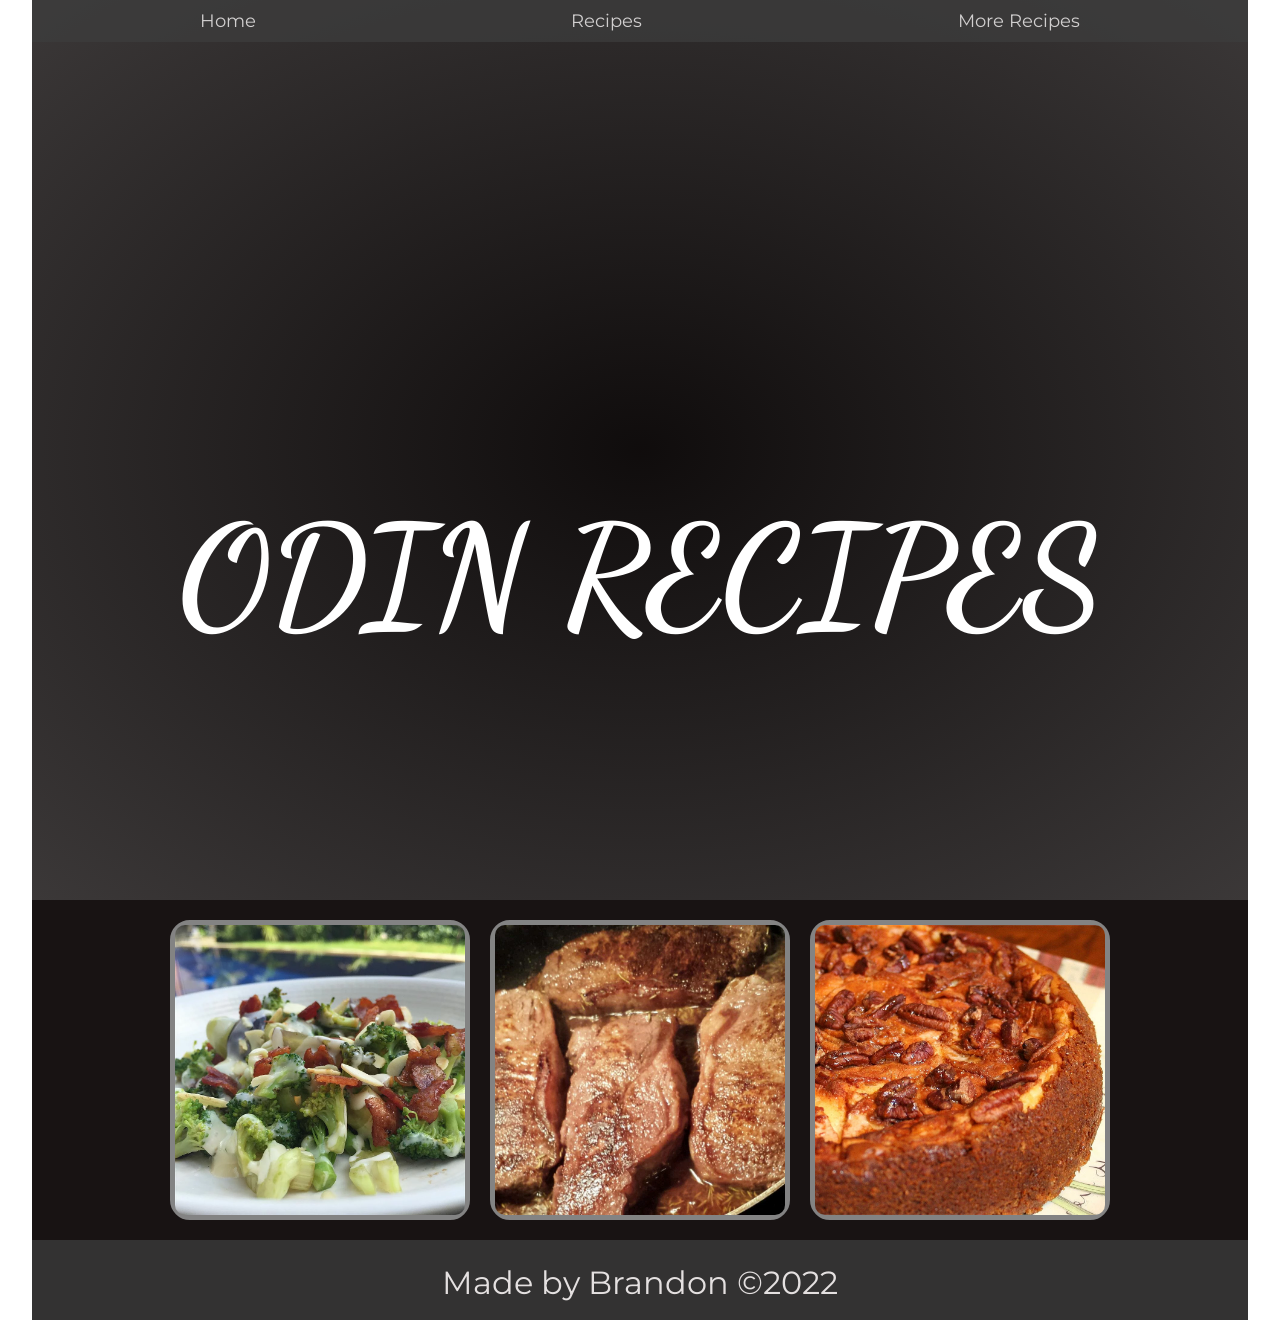
==== index.html @ 87bac6b6 "format changes" ====
<!DOCTYPE html>
<html lang="en">
	<head>
		<meta charset="UTF-8" />
		<meta http-equiv="X-UA-Compatible" content="IE=edge" />
		<meta name="viewport" content="width=device-width, initial-scale=1.0" />
		<title>Brandon's Recipes for the Peckish</title>
		<link rel="stylesheet" href="css/style.css" />
		<link rel="preconnect" href="https://fonts.googleapis.com" />
		<link rel="preconnect" href="https://fonts.gstatic.com" crossorigin />
		<link
			href="https://fonts.googleapis.com/css2?family=Dancing+Script:wght@400;500;600;700&family=Montserrat:ital,wght@0,100;0,200;0,300;0,400;0,500;0,600;0,700;0,800;0,900;1,100;1,200;1,300;1,400;1,500;1,600;1,700;1,800;1,900&family=Pacifico&display=swap"
			rel="stylesheet"
		/>
	</head>

	<body>
		<div class="body-wrapper">
			<header id="header" class="dex-head">
				<nav id="navbar">
					<a href="#header" class="nav-link">Home</a>
					<a href="#recipes" class="nav-link">Recipes</a>
					<a href="https://www.allrecipes.com/" target="_blank" class="nav-link"
						>More Recipes</a
					>
				</nav>
				<h1 class="flashy">Odin Recipes</h1>
			</header>
			<main id="main">
                <section id="recipes">
                    <div class="recipe-div">
                        <div class="rectile">
                            <a href="recipes/salad.html"><img src="img/salad.jpg" alt="brocolli salad" class="tile-img" id="salad"/></a>
                
                        </div>
                        <div class="rectile">
                            <a href="recipes/steak.html"><img src="img/steak.jpg" alt="rosemary steak" class="tile-img" id="steak"/></a>
                            
                                    </div>
                            <div class="rectile">
                                            <a href="recipes/dessert.html"><img src="img/cheesecake.jpg" alt="apple pecan cheesecake" class="tile-img" id="dessert" /></a>
                                           
                                        </div>
                        </div>
                    
                </section>

                <footer class="footer">
                    <p>Made by Brandon &copy;2022</p>
                </footer>

            </main>
		</div>
	</body>
</html>
---- css/style.css ----
html{
    font-size: 10px;
    font-family: 'Montserrat', sans-serif; ;
}

*{
    margin:0;
    padding:0;
    box-sizing: border-box;
}

img{
    display:block;
    max-width: 100%;
}

/* stuff that appears on every page */
.body-wrapper{
    display: flex;
    flex-direction: column;
    width:95%;
    margin: 0 auto;
}



.flashy{
    position: relative;
text-align: center;
    margin-top: 50vh;
    text-transform: uppercase;
color: #ffffff;
    font-size: 11vw;
    font-weight: 800;

    font-family: 'Dancing Script', cursive; 
}



#navbar{
   
    position: relative;
    display: flex;
    justify-content: space-around;
    flex-wrap: wrap;
    padding: 1em 2em;
    gap:20px;
    background-color: rgb(61, 61, 61, 0.75) 

}


.nav-link{
    text-decoration: none;
    color:rgb(209, 207, 207);
    font-size: 1.8em;
}

.nav-link:hover{
    text-decoration: underline;
}


#main{
     position:relative;

background:#181313;
}

#main::before{
     content:"";
    position: absolute;
    top: 0px;
      right: 0px;
      bottom: 0px;
      left: 0px;
 background-image: url(/img/restaurant-449952_1920.jpg);
    background-position: center center;
    background-repeat: no-repeat;
    background-attachment: fixed;
    background-size: cover;
    opacity:0.15;
}

.footer{
    position: relative;
    margin-top: auto;
    text-align: center;
  
    font-size:1.8em;
    padding: 1em 2em;
    background-color: rgb(61, 61, 61, 0.75) ;
    color:rgb(209, 207, 207);
}


h3{
    font-size: 2em;
}

p{
    font-size: 1.8em;
    color: #e4e0e0;
    margin-top: 5px;
}

/* universal styling ends here */

/* homepage-specific styling */

.dex-head{
    position:relative;
    height:100vh;
background:#181313;
}

.dex-head::before{
    content:"";
    position: absolute;
    top: 0px;
      right: 0px;
      bottom: 0px;
      left: 0px;
 background-image: url(/img/White\ Box\ Modern\ Potluck\ Night\ Themed\ Party\ Photo\ Collage.png),radial-gradient(black,grey);
    background-position: center center;
    background-repeat: no-repeat;
    background-attachment: fixed;
    background-size: cover;
    opacity:0.35;
}


.recipe-div{
    position: relative;
    display: flex;
    flex-wrap: wrap;
    padding:2em;
    gap:2em;
    text-align: center;
    justify-content: center;
}

.rectile{
    
    border:5px solid rgb(131, 131, 131);
    width:300px;
border-radius: 20px;
}

.rectile:hover{
    transform: scale(1.05)
}

.tile-img{
  border-radius: 10px;  
}

/* homepage-specific styling ends here */

/* styling universal to recipe pages */
#intro{
    position: relative;
    padding:2em 3em;
   
    
}

.intro-img{
   width:80vw;
   margin: auto;
   margin-top: 20px;
}

#intro{
    margin-top:20px;
}

.skip-link{
    text-decoration: none;
    color: #ddb1b1;

}

.skip-link:hover{
    text-decoration: underline;
    color: #e4e0e0;
}

#recipe{
    position: relative;
    margin-top: 30px;
    padding:4em 2em;
    display: flex;
    gap:2em;
    flex-direction: column;
}

.ingredients, .steps{
    background: white;
    padding:4em 2em;
    border:2px double grey;
    border-radius: 20px;
   margin-top: 20px;
   
   width:80%;
   margin:auto;
}


.ing-list, .step-list{
    font-size: 1.6em;
}

/* recipe-universal styling ends here */


/* salad-page-specific styling starts here */




.salad-head{
       position:relative;
    height:100vh;
background:#181313;
}

.salad-head::before{
    content:"";
    position: absolute;
    top: 0px;
      right: 0px;
      bottom: 0px;
      left: 0px;
 background-image: url(/img/salad.jpg);
    background-position: center center;
    background-repeat: no-repeat;
    background-attachment: fixed;
    background-size: cover;
    opacity:0.35;
}

/* salad styling ends here */

/* steak-specific styling */
.steak-head{
    position:relative;
    height:100vh;
background:#181313;
}

.steak-head::before{
    content:"";
    position: absolute;
    top: 0px;
      right: 0px;
      bottom: 0px;
      left: 0px;
 background-image: url(/img/steak.jpg);
    background-position: center center;
    background-repeat: no-repeat;
    background-attachment: fixed;
    background-size: cover;
    opacity:0.35;
}

/* steak-styling ends here */

/* dessert-specific styling */

.cheese-head{
    position:relative;
    height:100vh;
background:#181313;
}

.cheese-head::before{
    content:"";
    position: absolute;
    top: 0px;
      right: 0px;
      bottom: 0px;
      left: 0px;
 background-image: url(/img/cheesecake.jpg);
    background-position: center center;
    background-repeat: no-repeat;
    background-attachment: fixed;
    background-size: cover;
    opacity:0.35;
}
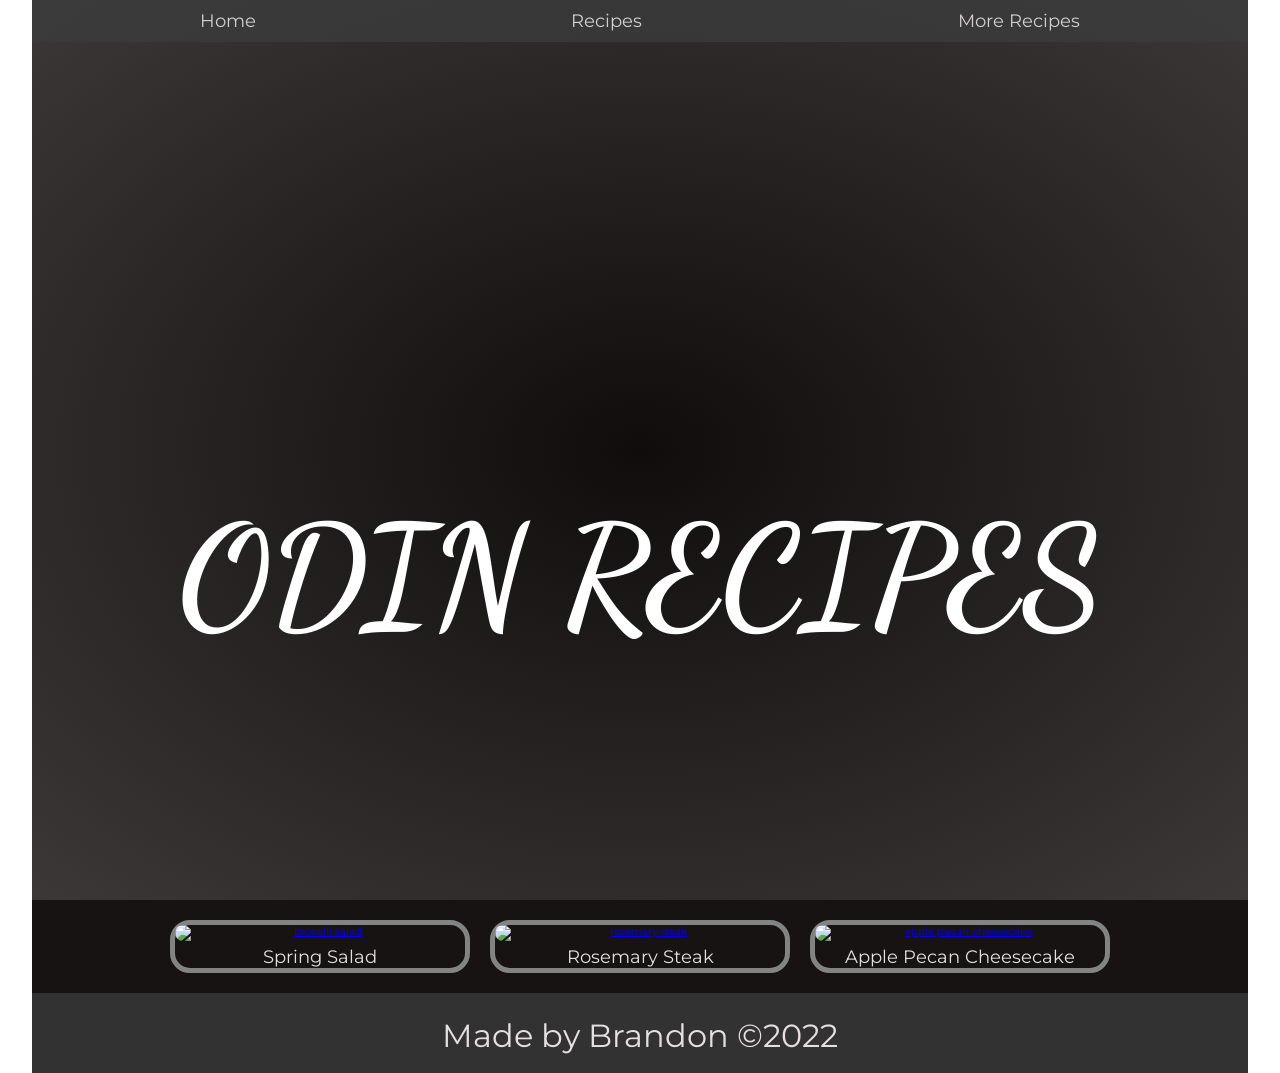
==== commit 0ed3a942: "format" ====
--- a/index.html
+++ b/index.html
@@ -30,16 +30,17 @@
                 <section id="recipes">
                     <div class="recipe-div">
                         <div class="rectile">
-                            <a href="recipes/salad.html"><img src="img/salad.jpg" alt="brocolli salad" class="tile-img" id="salad"/></a>
-                
+                            <a href="recipes/salad.html"><img src="https://github.com/BGowera/odin-recipes/blob/main/img/salad.jpg?raw=true" alt="brocolli salad" class="tile-img" id="salad"/></a>
+                <p>Spring Salad</p>
                         </div>
+						
                         <div class="rectile">
-                            <a href="recipes/steak.html"><img src="img/steak.jpg" alt="rosemary steak" class="tile-img" id="steak"/></a>
-                            
+                            <a href="recipes/steak.html"><img src="https://github.com/BGowera/odin-recipes/blob/main/img/steak.jpg?raw=true" alt="rosemary steak" class="tile-img" id="steak"/></a>
+                            <p>Rosemary Steak</p>
                                     </div>
                             <div class="rectile">
-                                            <a href="recipes/dessert.html"><img src="img/cheesecake.jpg" alt="apple pecan cheesecake" class="tile-img" id="dessert" /></a>
-                                           
+                                            <a href="recipes/dessert.html"><img src="https://github.com/BGowera/odin-recipes/blob/main/img/cheesecake.jpg?raw=true" alt="apple pecan cheesecake" class="tile-img" id="dessert" /></a>
+                                           <p>Apple Pecan Cheesecake</p>
                                         </div>
                         </div>
                     
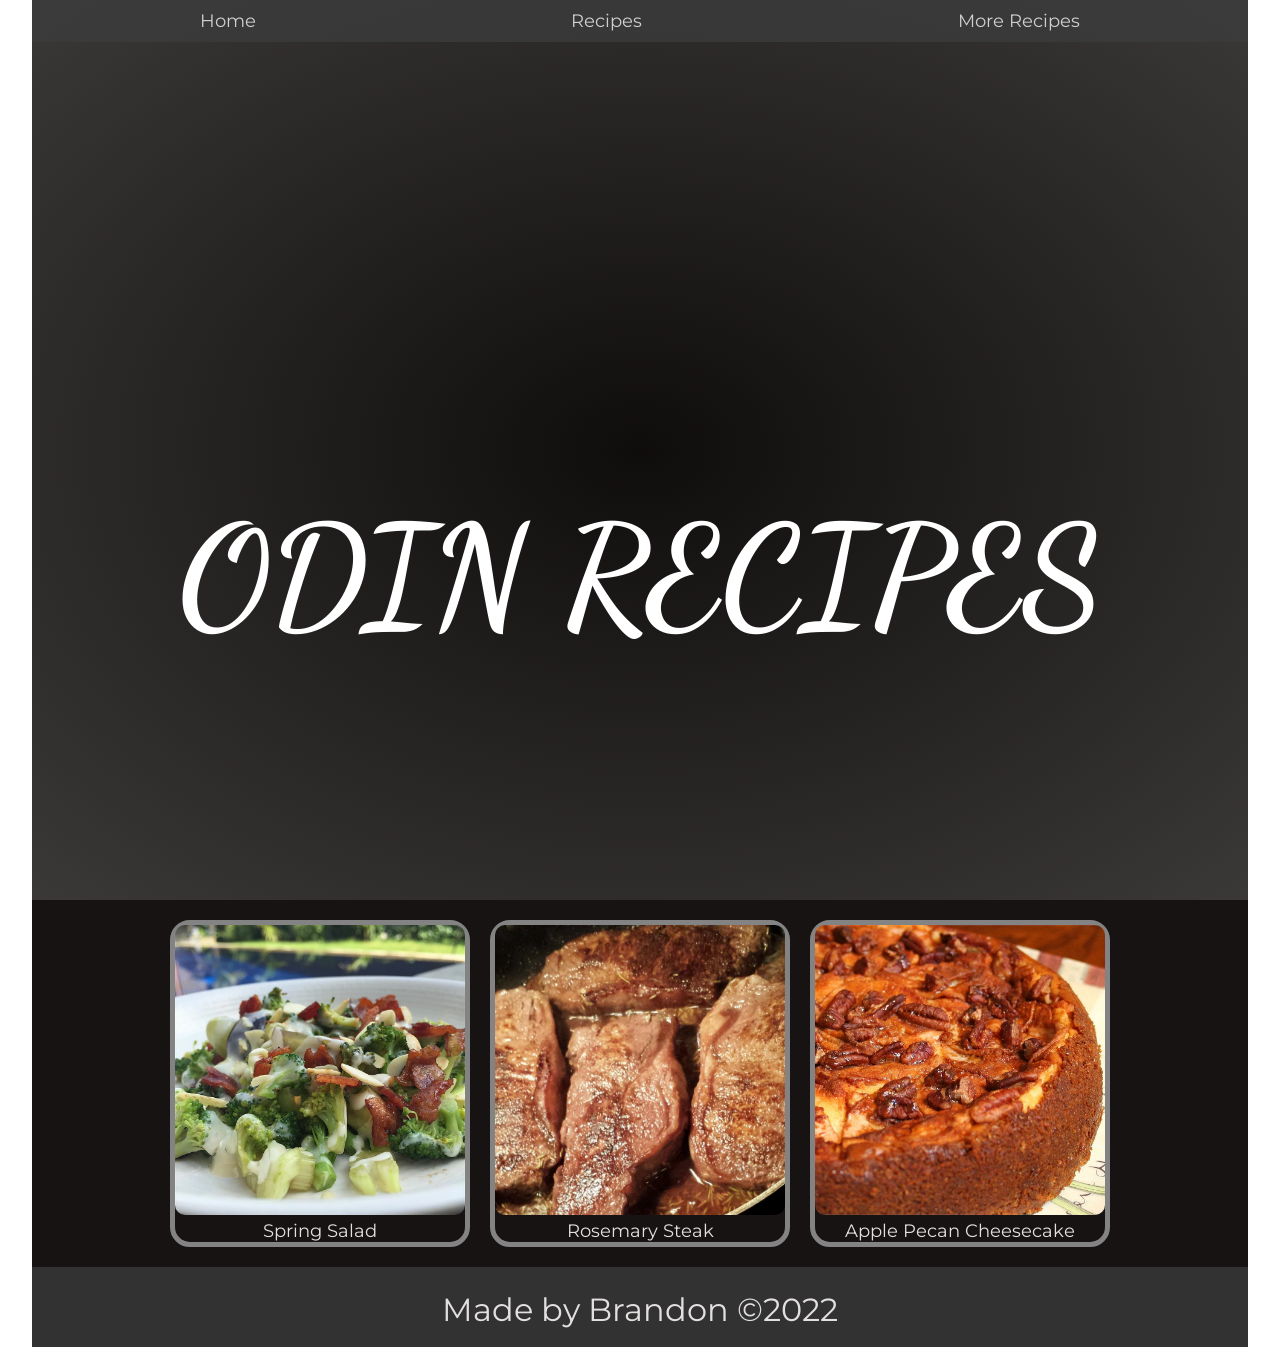
==== commit 8da59f4b: "final format fixes" ====
--- a/index.html
+++ b/index.html
@@ -30,16 +30,16 @@
                 <section id="recipes">
                     <div class="recipe-div">
                         <div class="rectile">
-                            <a href="recipes/salad.html"><img src="https://github.com/BGowera/odin-recipes/blob/main/img/salad.jpg?raw=true" alt="brocolli salad" class="tile-img" id="salad"/></a>
+                            <a href="recipes/salad.html"><img src="img/salad.jpg" alt="brocolli salad" class="tile-img" id="salad"/></a>
                 <p>Spring Salad</p>
                         </div>
 						
                         <div class="rectile">
-                            <a href="recipes/steak.html"><img src="https://github.com/BGowera/odin-recipes/blob/main/img/steak.jpg?raw=true" alt="rosemary steak" class="tile-img" id="steak"/></a>
+                            <a href="recipes/steak.html"><img src="img/steak.jpg"  alt="rosemary steak" class="tile-img" id="steak"/></a>
                             <p>Rosemary Steak</p>
                                     </div>
                             <div class="rectile">
-                                            <a href="recipes/dessert.html"><img src="https://github.com/BGowera/odin-recipes/blob/main/img/cheesecake.jpg?raw=true" alt="apple pecan cheesecake" class="tile-img" id="dessert" /></a>
+                                            <a href="recipes/dessert.html"><img src="img/cheesecake.jpg" alt="apple pecan cheesecake" class="tile-img" id="dessert" /></a>
                                            <p>Apple Pecan Cheesecake</p>
                                         </div>
                         </div>
--- a/css/style.css
+++ b/css/style.css
@@ -75,7 +75,7 @@
       right: 0px;
       bottom: 0px;
       left: 0px;
- background-image: url(/img/restaurant-449952_1920.jpg);
+ background-image: url(../img/restaurant-449952_1920.jpg);
     background-position: center center;
     background-repeat: no-repeat;
     background-attachment: fixed;
@@ -122,7 +122,7 @@
       right: 0px;
       bottom: 0px;
       left: 0px;
- background-image: url(/img/White\ Box\ Modern\ Potluck\ Night\ Themed\ Party\ Photo\ Collage.png),radial-gradient(black,grey);
+ background-image: url(../img/White\ Box\ Modern\ Potluck\ Night\ Themed\ Party\ Photo\ Collage.png),radial-gradient(black,grey);
     background-position: center center;
     background-repeat: no-repeat;
     background-attachment: fixed;
@@ -233,7 +233,7 @@
       right: 0px;
       bottom: 0px;
       left: 0px;
- background-image: url(/img/salad.jpg);
+ background-image: url(../img/salad.jpg);
     background-position: center center;
     background-repeat: no-repeat;
     background-attachment: fixed;
@@ -257,7 +257,7 @@
       right: 0px;
       bottom: 0px;
       left: 0px;
- background-image: url(/img/steak.jpg);
+ background-image: url(../img/steak.jpg);
     background-position: center center;
     background-repeat: no-repeat;
     background-attachment: fixed;
@@ -282,7 +282,7 @@
       right: 0px;
       bottom: 0px;
       left: 0px;
- background-image: url(/img/cheesecake.jpg);
+ background-image: url(../img/cheesecake.jpg);
     background-position: center center;
     background-repeat: no-repeat;
     background-attachment: fixed;
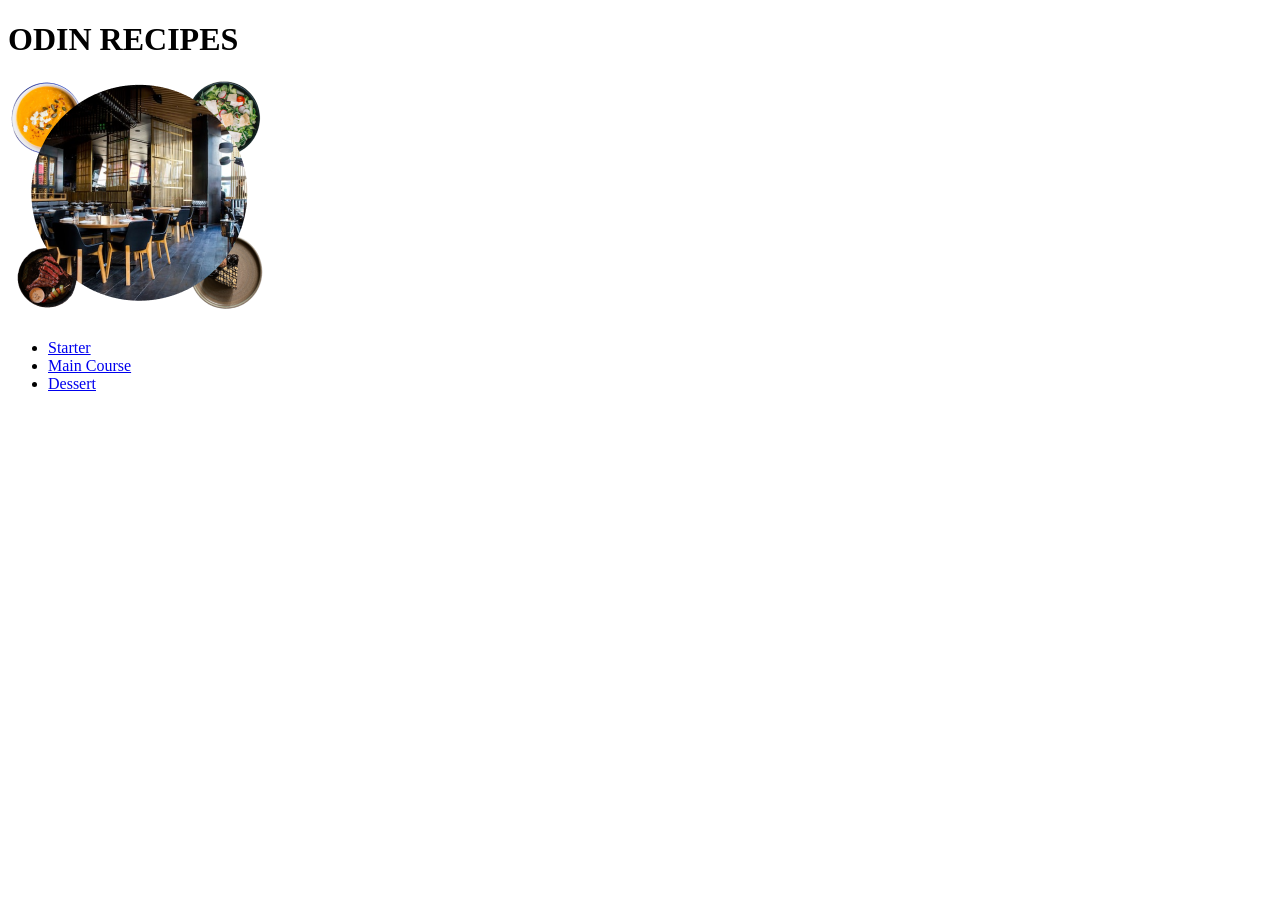
==== commit 8578d375: "Basic site content" ====
--- a/index.html
+++ b/index.html
@@ -2,55 +2,16 @@
 <html lang="en">
 	<head>
 		<meta charset="UTF-8" />
-		<meta http-equiv="X-UA-Compatible" content="IE=edge" />
 		<meta name="viewport" content="width=device-width, initial-scale=1.0" />
-		<title>Brandon's Recipes for the Peckish</title>
-		<link rel="stylesheet" href="css/style.css" />
-		<link rel="preconnect" href="https://fonts.googleapis.com" />
-		<link rel="preconnect" href="https://fonts.gstatic.com" crossorigin />
-		<link
-			href="https://fonts.googleapis.com/css2?family=Dancing+Script:wght@400;500;600;700&family=Montserrat:ital,wght@0,100;0,200;0,300;0,400;0,500;0,600;0,700;0,800;0,900;1,100;1,200;1,300;1,400;1,500;1,600;1,700;1,800;1,900&family=Pacifico&display=swap"
-			rel="stylesheet"
-		/>
+		<title>Odin Recipes</title>
 	</head>
-
 	<body>
-		<div class="body-wrapper">
-			<header id="header" class="dex-head">
-				<nav id="navbar">
-					<a href="#header" class="nav-link">Home</a>
-					<a href="#recipes" class="nav-link">Recipes</a>
-					<a href="https://www.allrecipes.com/" target="_blank" class="nav-link"
-						>More Recipes</a
-					>
-				</nav>
-				<h1 class="flashy">Odin Recipes</h1>
-			</header>
-			<main id="main">
-                <section id="recipes">
-                    <div class="recipe-div">
-                        <div class="rectile">
-                            <a href="recipes/salad.html"><img src="img/salad.jpg" alt="brocolli salad" class="tile-img" id="salad"/></a>
-                <p>Spring Salad</p>
-                        </div>
-						
-                        <div class="rectile">
-                            <a href="recipes/steak.html"><img src="img/steak.jpg"  alt="rosemary steak" class="tile-img" id="steak"/></a>
-                            <p>Rosemary Steak</p>
-                                    </div>
-                            <div class="rectile">
-                                            <a href="recipes/dessert.html"><img src="img/cheesecake.jpg" alt="apple pecan cheesecake" class="tile-img" id="dessert" /></a>
-                                           <p>Apple Pecan Cheesecake</p>
-                                        </div>
-                        </div>
-                    
-                </section>
-
-                <footer class="footer">
-                    <p>Made by Brandon &copy;2022</p>
-                </footer>
-
-            </main>
-		</div>
+		<h1>ODIN RECIPES</h1>
+		<img src="./img/Collage.png" alt="Restaurant Collage" />
+		<ul>
+			<li><a href="./recipes/starter">Starter</a></li>
+			<li><a href="./recipes/main">Main Course</a></li>
+			<li><a href="./recipes/dessert">Dessert</a></li>
+		</ul>
 	</body>
 </html>
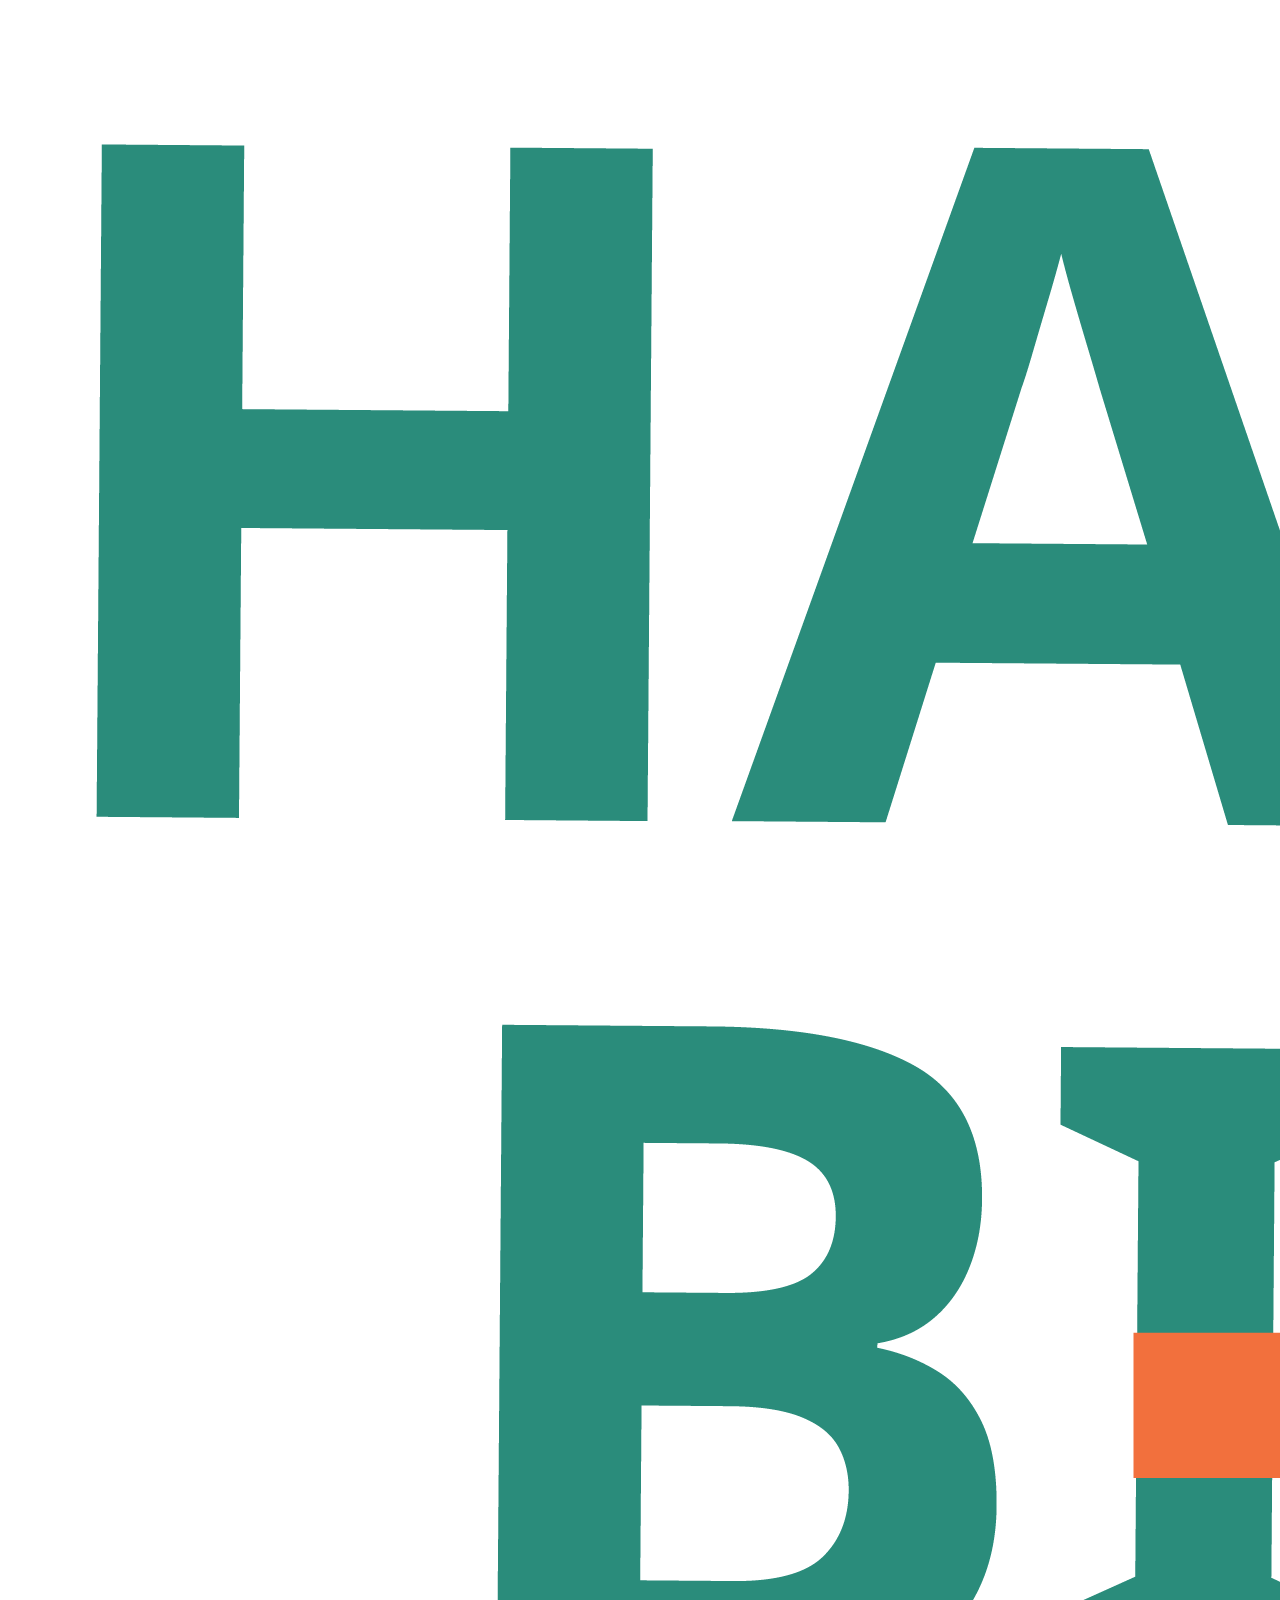
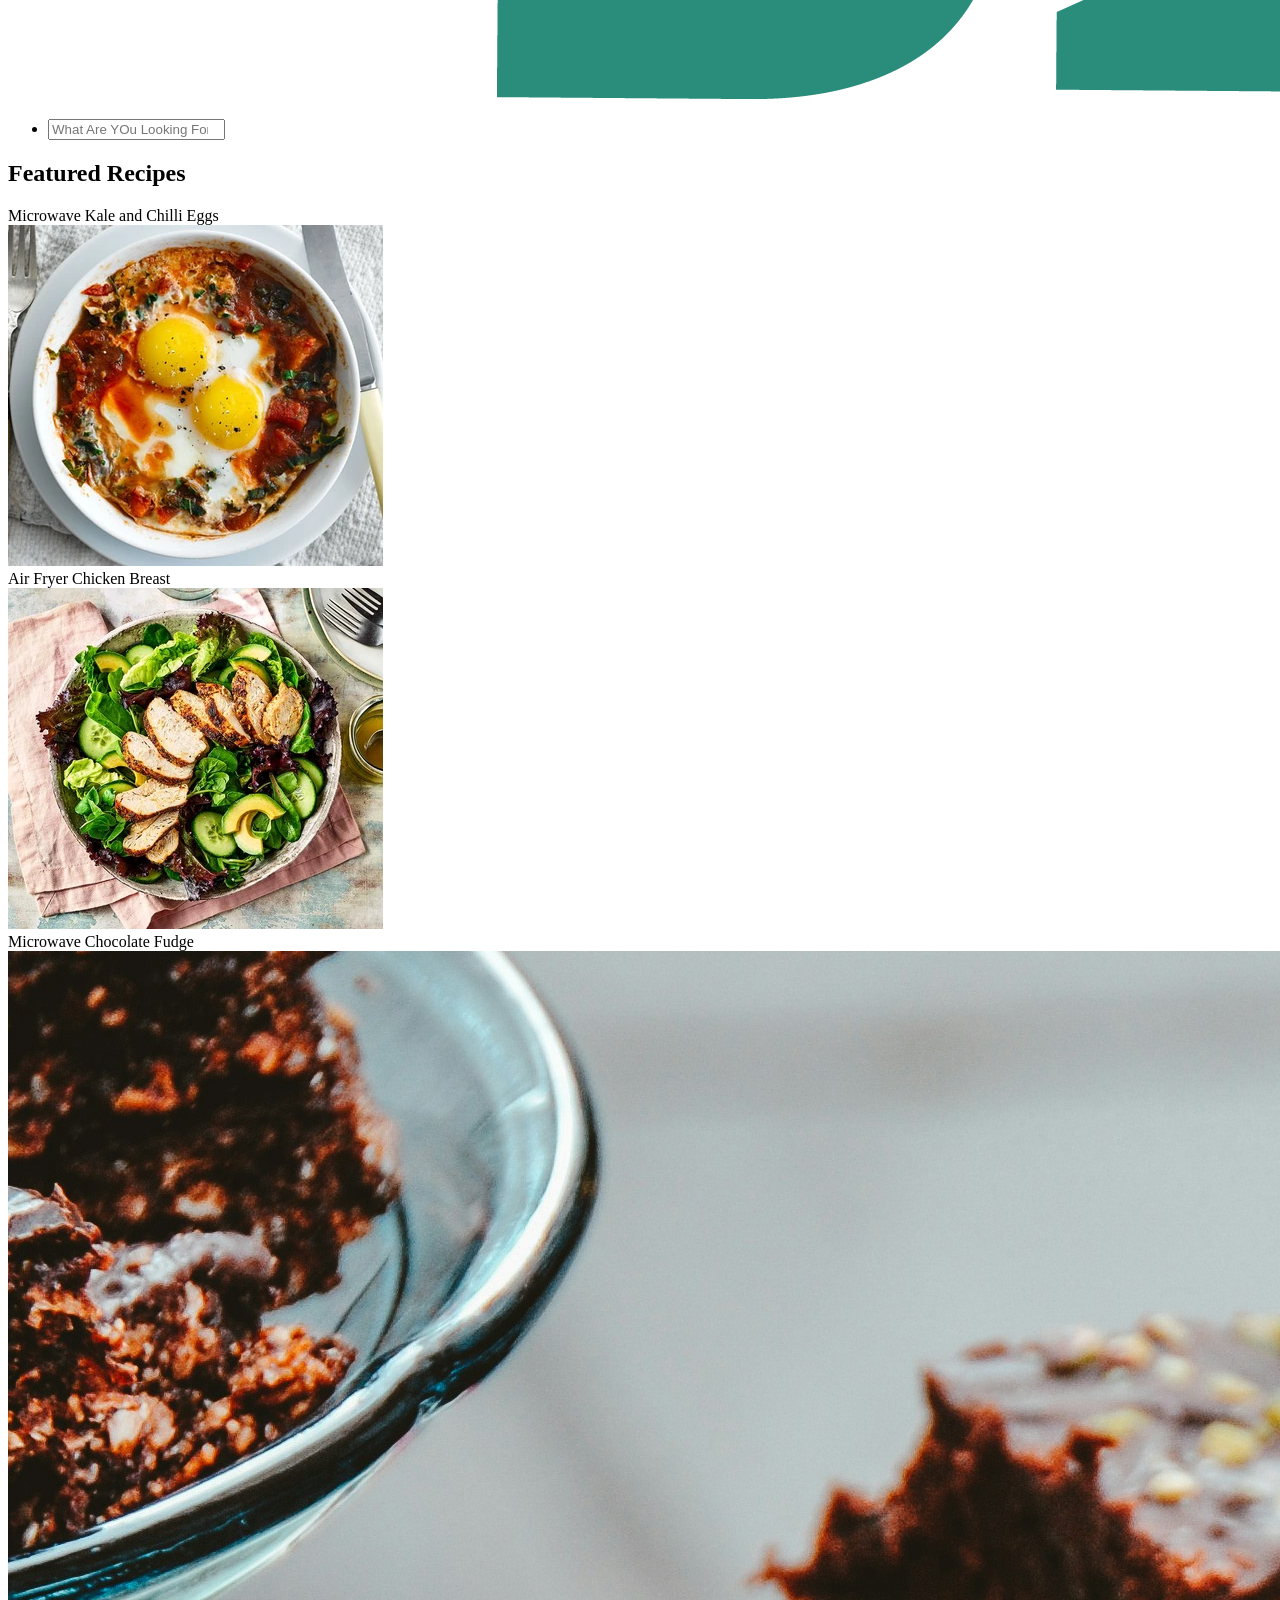
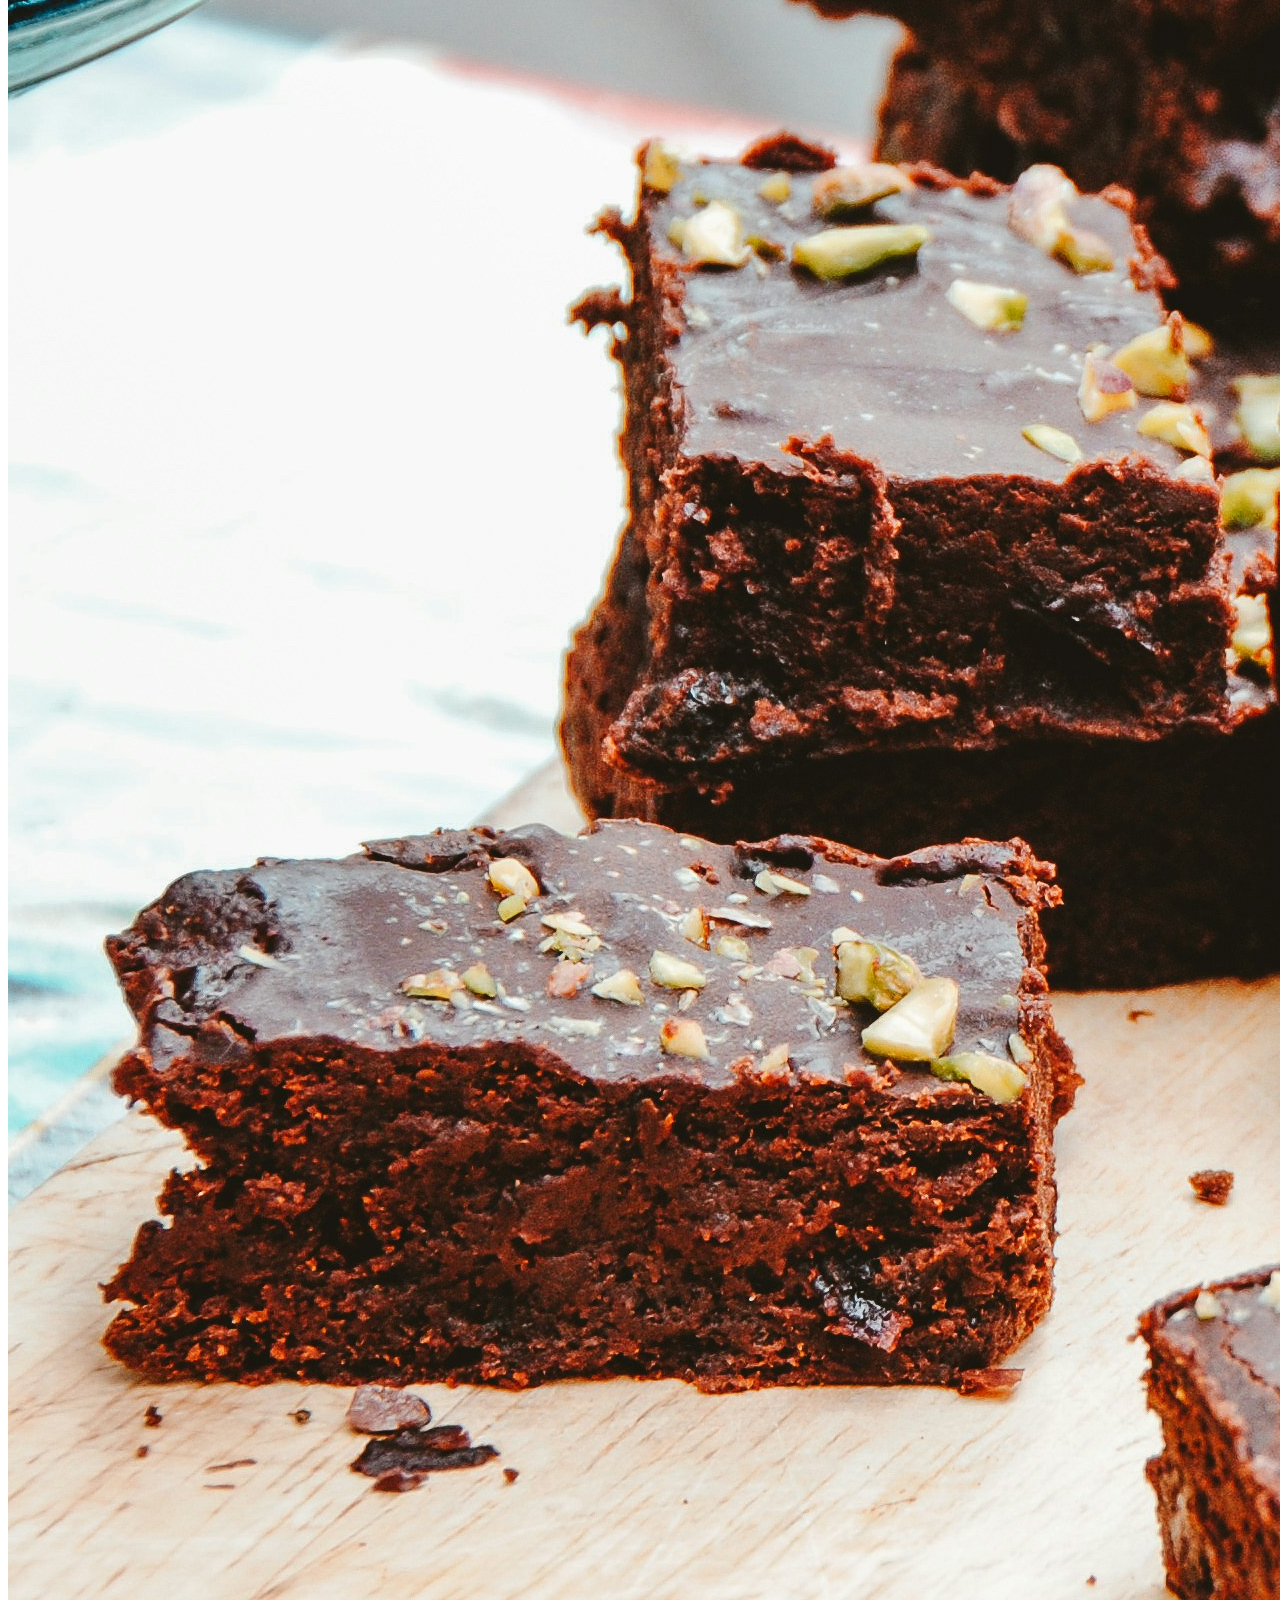
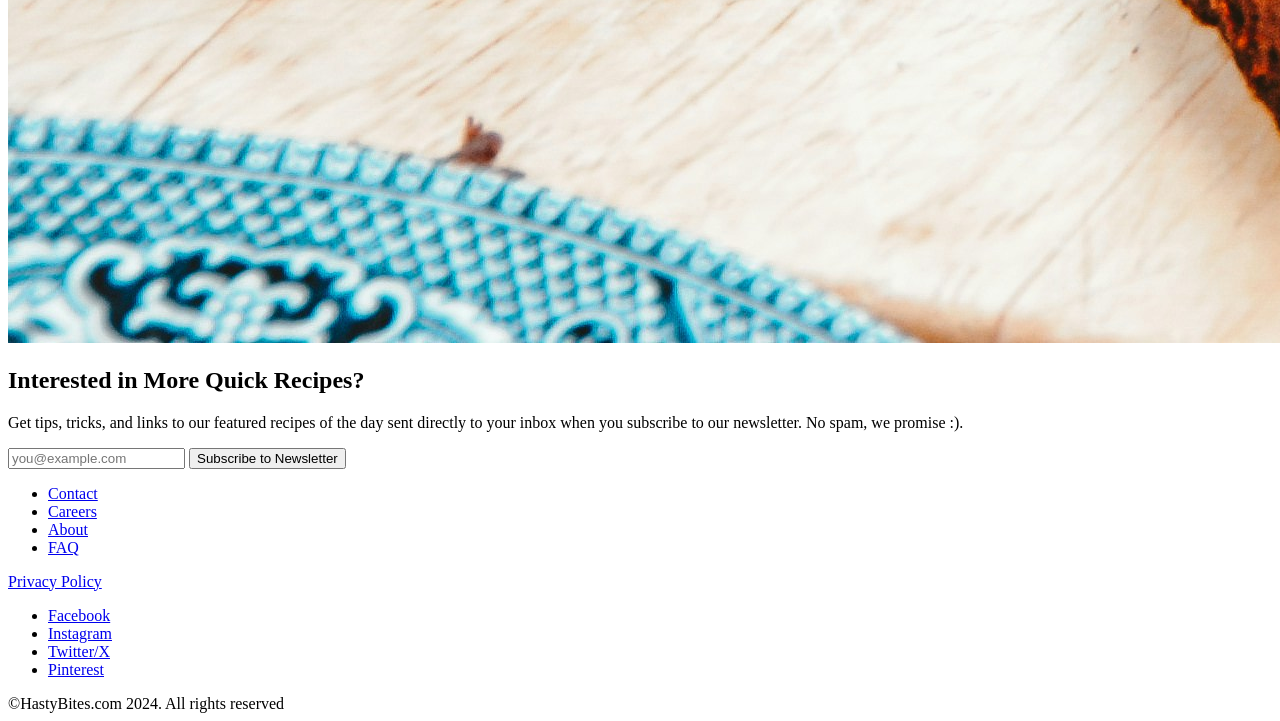
==== commit d9fb4a07: "Added images, added copy, changed page names" ====
--- a/index.html
+++ b/index.html
@@ -3,15 +3,105 @@
 	<head>
 		<meta charset="UTF-8" />
 		<meta name="viewport" content="width=device-width, initial-scale=1.0" />
-		<title>Odin Recipes</title>
+		<link
+			rel="shortcut icon"
+			href="./img/HastyBites.svg"
+			type="image/x-icon"
+		/>
+		<title>HastyBites.com</title>
+		<link rel="stylesheet" href="style.css" />
 	</head>
 	<body>
-		<h1>ODIN RECIPES</h1>
-		<img src="./img/Collage.png" alt="Restaurant Collage" />
-		<ul>
-			<li><a href="./recipes/starter">Starter</a></li>
-			<li><a href="./recipes/main">Main Course</a></li>
-			<li><a href="./recipes/dessert">Dessert</a></li>
-		</ul>
+		<header id="header">
+			<nav class="nav">
+				<img
+					src="./img/HastyBites.png"
+					alt="Hasty Bites logo"
+					class="logo"
+				/>
+				<ul class="navlinks">
+					<li>
+						<input
+							type="search"
+							name="Search"
+							id="Search"
+							placeholder="What Are YOu Looking For"
+						/>
+					</li>
+				</ul>
+			</nav>
+		</header>
+		<main class="container">
+			<section class="hero">
+				<h1 class="hero-heading">Featured Recipes</h1>
+				<div class="hero-img">
+					<div class="hero-img-banner">
+						Microwave Kale and Chilli Eggs
+					</div>
+					<a href="./recipes/recipe_one.html" class="hero-img-link"
+						><img
+							src="./img/Eggs.webp"
+							alt="An image of microwave kale and chilli eggs"
+							class="hero-img"
+					/></a>
+				</div>
+				<div class="hero-img"></div>
+				<div class="hero-img"></div>
+				<div class="hero-img">
+					<div class="hero-img-banner">Air Fryer Chicken Breast</div>
+					<a href="./recipes/recipe_two.html" class="hero-img-link"
+						><img
+							src="./img/Chicken.webp"
+							alt="An image of airfryer chicken breast"
+							class="hero-img"
+					/></a>
+				</div>
+				<div class="hero-img">
+					<div class="hero-img-banner">Microwave Chocolate Fudge</div>
+					<a href="./recipes/recipe_three.html" class="hero-img-link"
+						><img
+							src="./img/Fudge.jpg"
+							alt="An image of chocolate fudge in a bowl"
+							class="hero-img"
+					/></a>
+				</div>
+				<div class="hero-img"></div>
+				<div class="hero-img"></div>
+			</section>
+			<section class="newsletter">
+				<h2 class="newsletter-heading">
+					Interested in More Quick Recipes?
+				</h2>
+				<p class="newsletter-preamble">
+					Get tips, tricks, and links to our featured recipes of the
+					day sent directly to your inbox when you subscribe to our
+					newsletter. No spam, we promise :).
+				</p>
+				<form action="#" class="newsletter-form">
+					<input type="text" class="newsletter-form-input" placeholder="you@example.com">
+					<button type="submit" class="newsletter-form-submit">Subscribe to Newsletter</button>
+				</form>
+			</section>
+			<footer class="footer">
+				<div class="footer-links">
+					<ul class="footer-links-list">
+						<li class="footer-links-list-item"><a href="#" class="footer-link">Contact</a></li>
+						<li class="footer-links-list-item"><a href="#" class="footer-link">Careers</a></li>
+						<li class="footer-links-list-item"><a href="#" class="footer-link">About</a></li>
+						<li class="footer-links-list-item"><a href="#" class="footer-link">FAQ</a></li>
+					</ul>
+				<a href="#" class="footer-link">Privacy Policy</a>
+				<div class="footer-social-links">
+					<ul class="footer-social-links">
+						<li class="footer-social-links-list-item"><a href="#" class="footer-link">Facebook</a></li>
+						<li class="footer-social-links-list-item"><a href="#" class="footer-link">Instagram</a></li>
+						<li class="footer-social-links-list-item"><a href="#" class="footer-link">Twitter/X</a></li>
+						<li class="footer-social-links-list-item"><a href="#" class="footer-link">Pinterest</a></li>
+					</ul>
+					<div class="copyright-notice">&copy;HastyBites.com 2024. All rights reserved</div>
+				</div>
+				</div>
+			</footer>
+		</main>
 	</body>
 </html>
